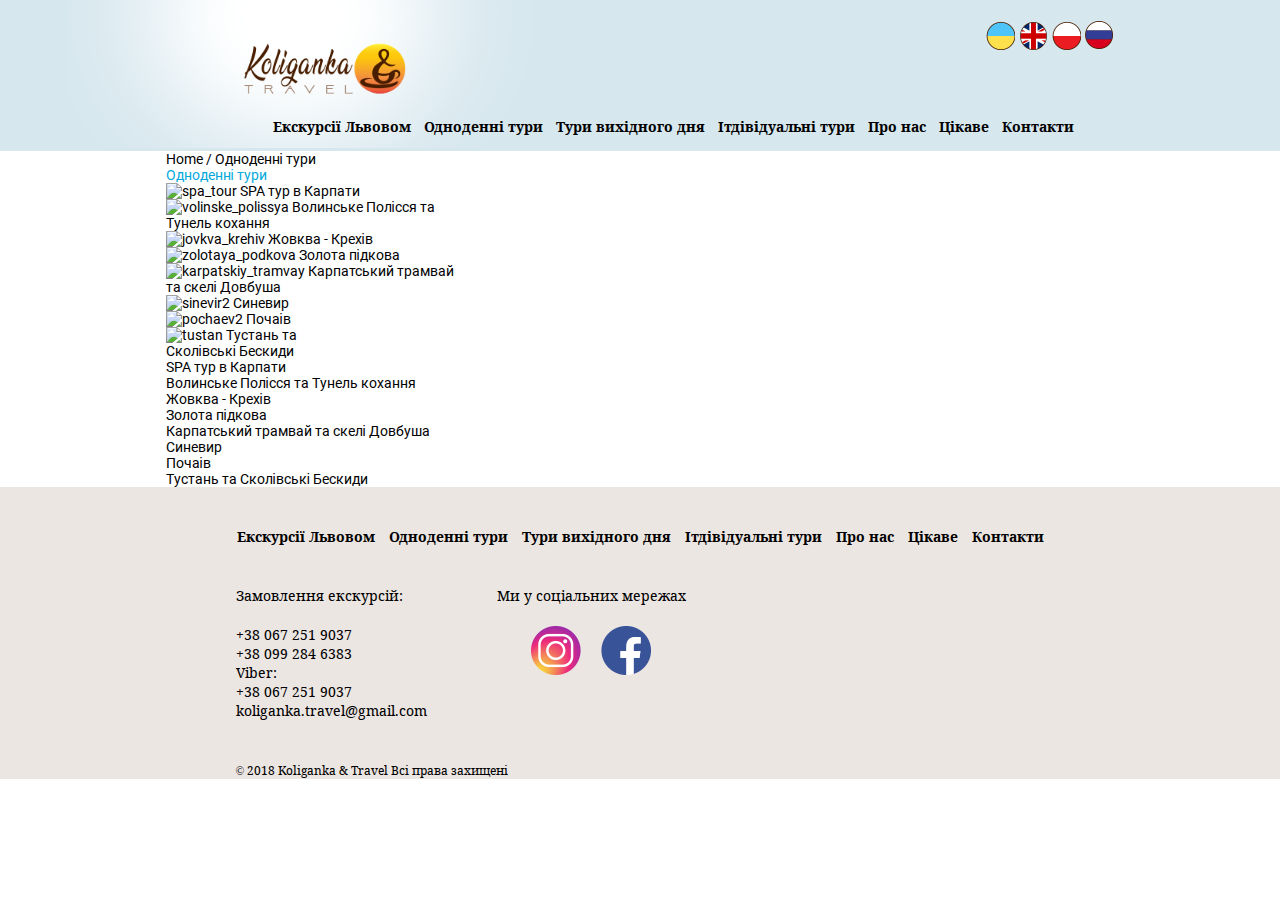
==== day-tours.html @ 27770086 "day-tours" ====
<!DOCTYPE html>
<html lang="ua">
<head>
    <meta charset="UTF-8">
    <title>Koliganka</title>
    <meta name="viewport" content="width=device-width, initial-scale=1.0, shrink-to-fit=no, viewport-fit=cover">
    <meta http-equiv="X-UA-Compatible" content="IE=edge">
    <meta name="format-detection" content="telephone=no,address=no">
    <meta name="theme-color" content="#4285f4">
    <link rel="stylesheet" href="css/style.css">
</head>
<body>
<header class="head clearfix">
    <div class="container">
        <div class="element">
        <a class="head-logo" href="index.html">
            <img src="images/logo.png" alt="logo">
        </a>
        <div class="head-languages">
            <a href="#"><img src="img/ua.png" alt="ua"></a>
            <a href="#"><img src="img/eng.png" alt="eng"></a>
            <a href="#"><img src="img/pl.png" alt="pl"></a>
            <a href="#"><img src="img/ru.png" alt="ru"></a>
        </div>
        </div>
        <nav class="head-nav">
            <a href="#">Екскурсії Львовом</a>
            <a href="day-tours.html">Одноденні тури</a>
            <a href="#">Тури вихідного дня</a>
            <a href="#">Ітдівідуальні тури</a>
            <a href="#">Про нас</a>
            <a href="#">Цікаве</a>
            <a href="#">Контакти</a>
        </nav>
    </div>
</header>
<main class="main__day-tours">
    <div class="main__day-tours__head">
        <div class="container">
            <a href="#">Home / Одноденні тури</a>
            <h1 class="main__day-tours__head-h1">Одноденні тури</h1>
        </div>
    </div>
    <div class="main__day-tours__content">
        <div class="container">
            <div class="main__day-tours__content__tours">
                <div class="main__day-tours__content__tours-items">
                    <div class="main__day-tours__content__tours__item">
                        <img src="images/spa_tour.jpg" alt="spa_tour">
                        <a href="#" class="main__day-tours__content__tours__item-description">SPA тур в Карпати</a>
                    </div>
                    <div class="main__day-tours__content__tours__item">
                        <img src="images/volinske_polissya.jpg" alt="volinske_polissya">
                        <a href="#" class="main__day-tours__content__tours__item-description">Волинське Полісся та<br>Тунель кохання</a>
                    </div>
                    <div class="main__day-tours__content__tours__item">
                        <img src="images/jovkva_krehiv.jpg" alt="jovkva_krehiv">
                        <a href="#" class="main__day-tours__content__tours__item-description">Жовква - Крехів</a>
                    </div>
                    <div class="main__day-tours__content__tours__item">
                        <img src="images/zolotaya_podkova.jpg" alt="zolotaya_podkova">
                        <a href="#" class="main__day-tours__content__tours__item-description">Золота підкова</a>
                    </div>

                    <div class="main__day-tours__content__tours__item">
                        <img src="images/karpatskiy_tramvay.jpg" alt="karpatskiy_tramvay">
                        <a href="#" class="main__day-tours__content__tours__item-description">Карпатський трамвай <br>та скелі Довбуша</a>
                    </div>
                    <div class="main__day-tours__content__tours__item">
                        <img src="images/sinevir2.jpg" alt="sinevir2">
                        <a href="#" class="main__day-tours__content__tours__item-description">Синевир</a>
                    </div>
                    <div class="main__day-tours__content__tours__item">
                        <img src="images/pochaev2.jpg" alt="pochaev2">
                        <a href="#" class="main__day-tours__content__tours__item-description">Почаів</a>
                    </div>
                    <div class="main__day-tours__content__tours__item">
                        <img src="images/tustan.jpg" alt="tustan">
                        <a href="#" class="main__day-tours__content__tours__item-description">Тустань та <br>Сколівські Бескиди</a>
                    </div>
                </div>
                <aside class="main__day-tours-aside">
                    <ul>
                        <li><a href="#">SPA тур в Карпати</a></li>
                        <li><a href="#">Волинське Полісся та Тунель кохання</a></li>
                        <li><a href="#">Жовква - Крехів</a></li>
                        <li><a href="#">Золота підкова</a></li>
                        <li><a href="#">Карпатський трамвай та скелі Довбуша</a></li>
                        <li><a href="#">Синевир</a></li>
                        <li><a href="#">Почаів</a></li>
                        <li><a href="#">Тустань та Сколівські Бескиди</a></li>
                    </ul>
                </aside>
            </div>
        </div>
    </div>
</main>

<footer class="foot">
    <div class="container">
        <nav class="foot-nav">
        <a href="#">Екскурсії Львовом</a>
        <a href="day-tours.html">Одноденні тури</a>
        <a href="#">Тури вихідного дня</a>
        <a href="#">Ітдівідуальні тури</a>
        <a href="#">Про нас</a>
        <a href="#">Цікаве</a>
        <a href="#">Контакти</a>
    </nav>
        <div class="foot__contacts">
            <div class="foot__contacts-order">
                <h2 class="foot__contacts__head">Замовлення екскурсій:</h2>
                <ul>
                    <li><address>+38 067 251 9037</address></li>
                    <li><address>+38 099 284 6383</address></li>
                    <li>Viber: <address>+38 067 251 9037</address></li>
                    <li><address>koliganka.travel@gmail.com</address></li>
                </ul>
            </div>
            <div class="foot__contacts__social">
                <h2 class="foot__contacts__head">Ми у соціальних мережах</h2>
                <div class="foot__contacts__social-button">
                    <a href="#"><img src="img/instagram.png" alt="#"></a>
                    <a href="#"><img src="img/fb.png" alt="#"></a>
                </div>
            </div>
        </div>
        <small class="foot-copyright">© 2018 Koliganka & Travel Всі права захищені</small>
    </div>
</footer>
</body>
</html>
---- css/style.css ----
@charset "UTF-8";
:root {
    --color-primary: #01A9DB;
    --color-secondary: #828282;
    --color-accent: #FFA500;
    --color-error: #FF5252;
    --color-info: #2196F3;
    --color-success: #4CAF50;
    --color-warning: #FFC107;
}
@font-face {
    font-family: 'Open Sans';
    src: url('../fonts/OpenSans-Regular.woff2') format('woff2'),
    url('../fonts/OpenSans-Regular.woff') format('woff');
    font-weight: normal;
    font-style: normal;
    font-display: swap;
}
@font-face {
    font-family: 'Open Sans';
    src: url('../fonts/OpenSans-Bold.woff2') format('woff2'),
    url('../fonts/OpenSans-Bold.woff') format('woff');
    font-weight: bold;
    font-style: normal;
    font-display: swap;
}
@font-face {
    font-family: 'Roboto';
    src: url('../fonts/Roboto-Regular.woff2') format('woff2'),
    url('../fonts/Roboto-Regular.woff') format('woff');
    font-weight: normal;
    font-style: normal;
    font-display: swap;
}
@font-face {
    font-family: 'Roboto';
    src: url('../fonts/Roboto-Bold.woff2') format('woff2'),
    url('../fonts/Roboto-Bold.woff') format('woff');
    font-weight: bold;
    font-style: normal;
    font-display: swap;
}
@font-face {
    font-family: 'Ariston';
    src: url('../fonts/ariston_normal.ttf') format('ttf'),
    url('../fonts/ariston_normal.ttf') format('ttf');
    font-weight: normal;
    font-style: normal;
    font-display: swap;
}
@font-face {
    font-family: 'Noto Serif';
    src: url('../fonts/notoserif/notoserif.woff2')  format('woff2'),
    url('../fonts/notoserif/notoserif.woff') format('woff');
    font-weight: 400;
    font-style: normal;
}
@font-face {
    font-family: 'Noto Serif';
    src: url('../fonts/notoserif/notoserifitalic.woff2')  format('woff2'),
    url('../fonts/notoserif/notoserifitalic.woff') format('woff');
    font-weight: 400;
    font-style: italic;
}
@font-face {
    font-family: 'Noto Serif';
    src: url('../fonts/notoserif/notoserifbold.woff2')  format('woff2'),
    url('../fonts/notoserif/notoserifbold.woff') format('woff');
    font-weight: 700;
    font-style: normal;
}
@font-face {
    font-family: 'Noto Serif';
    src: url('../fonts/notoserif/notoserifbolditalic.woff2')  format('woff2'),
    url('../fonts/notoserif/notoserifbolditalic.woff') format('woff');
    font-weight: 700;
    font-style: italic;
}
html {
    -webkit-box-sizing: border-box;
    box-sizing: border-box;
    height: 100%;
    overflow-x: hidden;
    font-family: "Roboto", Arial, sans-serif, 'Noto Serif', 'Ariston';
    font-size: 14px;
}
*, *::after, *::before {
    -webkit-box-sizing: inherit;
    box-sizing: inherit;
}
body {
    min-height: 100%;
    position: relative;
    -webkit-font-smoothing: antialiased;
}
.clearfix::after {
    content: '';
    display: block;
    clear: both;
}
img {
    max-width: 100%;
    height: auto;
}
a{
    text-decoration: none;
    color: #000;
}
.site-icon {
    display: inline-block;
    width: 1em;
    height: 1em;
    stroke-width: 0;
    stroke: currentColor;
    fill: currentColor;
}
.pseudo-full-width-background::after {
    content: '';
    display: block;
    position: absolute;
    height: 100%;
    width: 100vw;
    background-color: inherit;
    top: 0;
    left: -50vw;
    right: -50vw;
    margin-right: auto;
    margin-left: auto;
    z-index: -1;
}
.container {
    position: relative;
    max-width: 980px;
    min-width: 320px;
    margin: auto;
    padding: 0 calc(1vw + .2rem);
}
.fade-in {
    -webkit-animation-name: fadeIn;
    animation-name: fadeIn;
    -webkit-animation-duration: 1.3s;
    animation-duration: 1.3s;
    -webkit-animation-timing-function: cubic-bezier(0, 0, 0.4, 1);
    animation-timing-function: cubic-bezier(0, 0, 0.4, 1);
    -webkit-animation-fill-mode: forwards;
    animation-fill-mode: forwards;
}
@-webkit-keyframes fadeIn {
    from {
        opacity: 0;
    }

    to {
        opacity: 1;
    }
}
@keyframes fadeIn {
    from {
        opacity: 0;
    }

    to {
        opacity: 1;
    }
}
h1 {
    color: #01A9DB;
    color: var(--color-primary);
}
template {
}
body,div,dl,dt,dd,ul,li,h1,h2,h3,h4,h5,h6,pre,code,form,fieldset,input,textarea,p,blockquote,th,td{margin:0;padding:0;}
table{border-collapse:collapse;border-spacing:0;}
fieldset,img,abbr{border:0;}
address,caption,cite,code,dfn,em,strong,th,var {font-style:normal;font-weight:normal;}
ul li{list-style:none;}
caption,th{text-align:left;}
h1,h2,h3,h4,h5,h6{font-size:100%;font-weight:normal;}
sup{vertical-align:text-top;}
sub{vertical-align:text-bottom;}
input,textarea,select{font-family:inherit;font-size:inherit;font-weight:inherit;}
legend{color:#000;}
article,aside,details,figcaption,figure,footer,header,hgroup,menu,nav,section {display:block;}
figure {
                                                                                                                                                                                                                                                                                                                                                                                                                                                                                                                                                                                                                                                                      margin: 0;}
.head{
    background-color: #d6e7ee;
    position: relative;
}
.head-logo img{
    width: 500px;
    margin-left: -100px;
}
.head-languages{
    display: inline-block;
    float: right;
    margin-top: 20px;
}
.head-nav{
    position: absolute;
    bottom: 15px;
    left: 12%;
}
.head-nav a{
    padding: 10px 5px;
    font-family: 'Noto Serif';
    font-weight: 700;
}
.general{
    margin-bottom: 40px;
}
.general-slider{
    margin-bottom: 40px;
}
.general__slid{
    position: relative;
}
.general__slid img{
    z-index: -5;
}
.general__slid-text{
    font-family: 'Ariston';
    font-size: 4em;
    top: 25%;
    left: 10%;
    position: absolute;
    color: #FFFFFF;
}
.general__proposal{
    font-family: 'Noto Serif';
}
.general__proposal__text{
    color: #3388ab;
    text-align: center;
    padding-bottom: 40px;
}
.general__proposal__text h2{
    font-size: 3em;
    margin-bottom: 5px;
}
.general__proposal__text span{
    font-size: 1.5em;
    font-style: italic;
}
.general__proposal-items{
    display: -webkit-box;
    display: -ms-flexbox;
    display: flex;
    -ms-flex-wrap: wrap;
    flex-wrap: wrap;
    -webkit-box-pack: justify;
    -ms-flex-pack: justify;
    justify-content: space-between;
}
.general__proposal__item{
    -ms-flex-preferred-size: calc(33% - 10px);
    flex-basis: calc(33% - 10px);
    position: relative;
}
.general__proposal__item-head{
    font-weight: 700;
    display: block;
}
.general__proposal__item-view{
    font-style: italic;
}
.general__proposal__item-pris{
    font-size: 2em;
    display: -webkit-box;
    display: -ms-flexbox;
    display: flex;
    -webkit-box-align: center;
    -ms-flex-align: center;
    align-items: center;
    margin-left: 70px;
    padding-right: 6px;
}
.general__proposal__item-pris-sir, .general__proposal__item-pris-love, .general__proposal__item-pris-cofe{
    margin-left: 65px;
}
.general__proposal__item-pris img{
    padding: 0 10px;
}
.general__proposal__item-description{
    display: -webkit-box;
    display: -ms-flexbox;
    display: flex;
    -webkit-box-pack: justify;
    -ms-flex-pack: justify;
    justify-content: space-between;
    -webkit-box-align: center;
    -ms-flex-align: center;
    align-items: center;
    background-color: rgba(121, 121, 121, .5);
    padding: 10px;
    color: #FFFFFF;
    position: absolute;
    bottom: 2px;
}
.general__proposal__item-description:hover{
    background-color: rgba(217, 217, 217, .7);
    color: #000;
}
.foot{
    background-color: #ece6e2;
    padding-top: 20px;
    font-family: 'Noto Serif';
}
.foot-nav{
    text-align: center;
    margin: 20px 0 40px 0;
}
.foot-nav a{
    padding: 10px 5px;
    font-weight: 700;
}
.foot__contacts{
    display: -webkit-box;
    display: -ms-flexbox;
    display: flex;
    margin-left: 70px;
    margin-bottom: 40px;
}
.foot__contacts__head{
    margin-bottom: 20px;
}
.foot__contacts__social, .foot-copyright{
    margin-left: 70px;
}
.foot__contacts__social-button{
    display: -webkit-box;
    display: -ms-flexbox;
    display: flex;
    -webkit-box-pack: center;
    -ms-flex-pack: center;
    justify-content: center;
}
.foot__contacts__social-button img{
    margin: 0 10px;
}
/*# sourceMappingURL=[data-uri] */
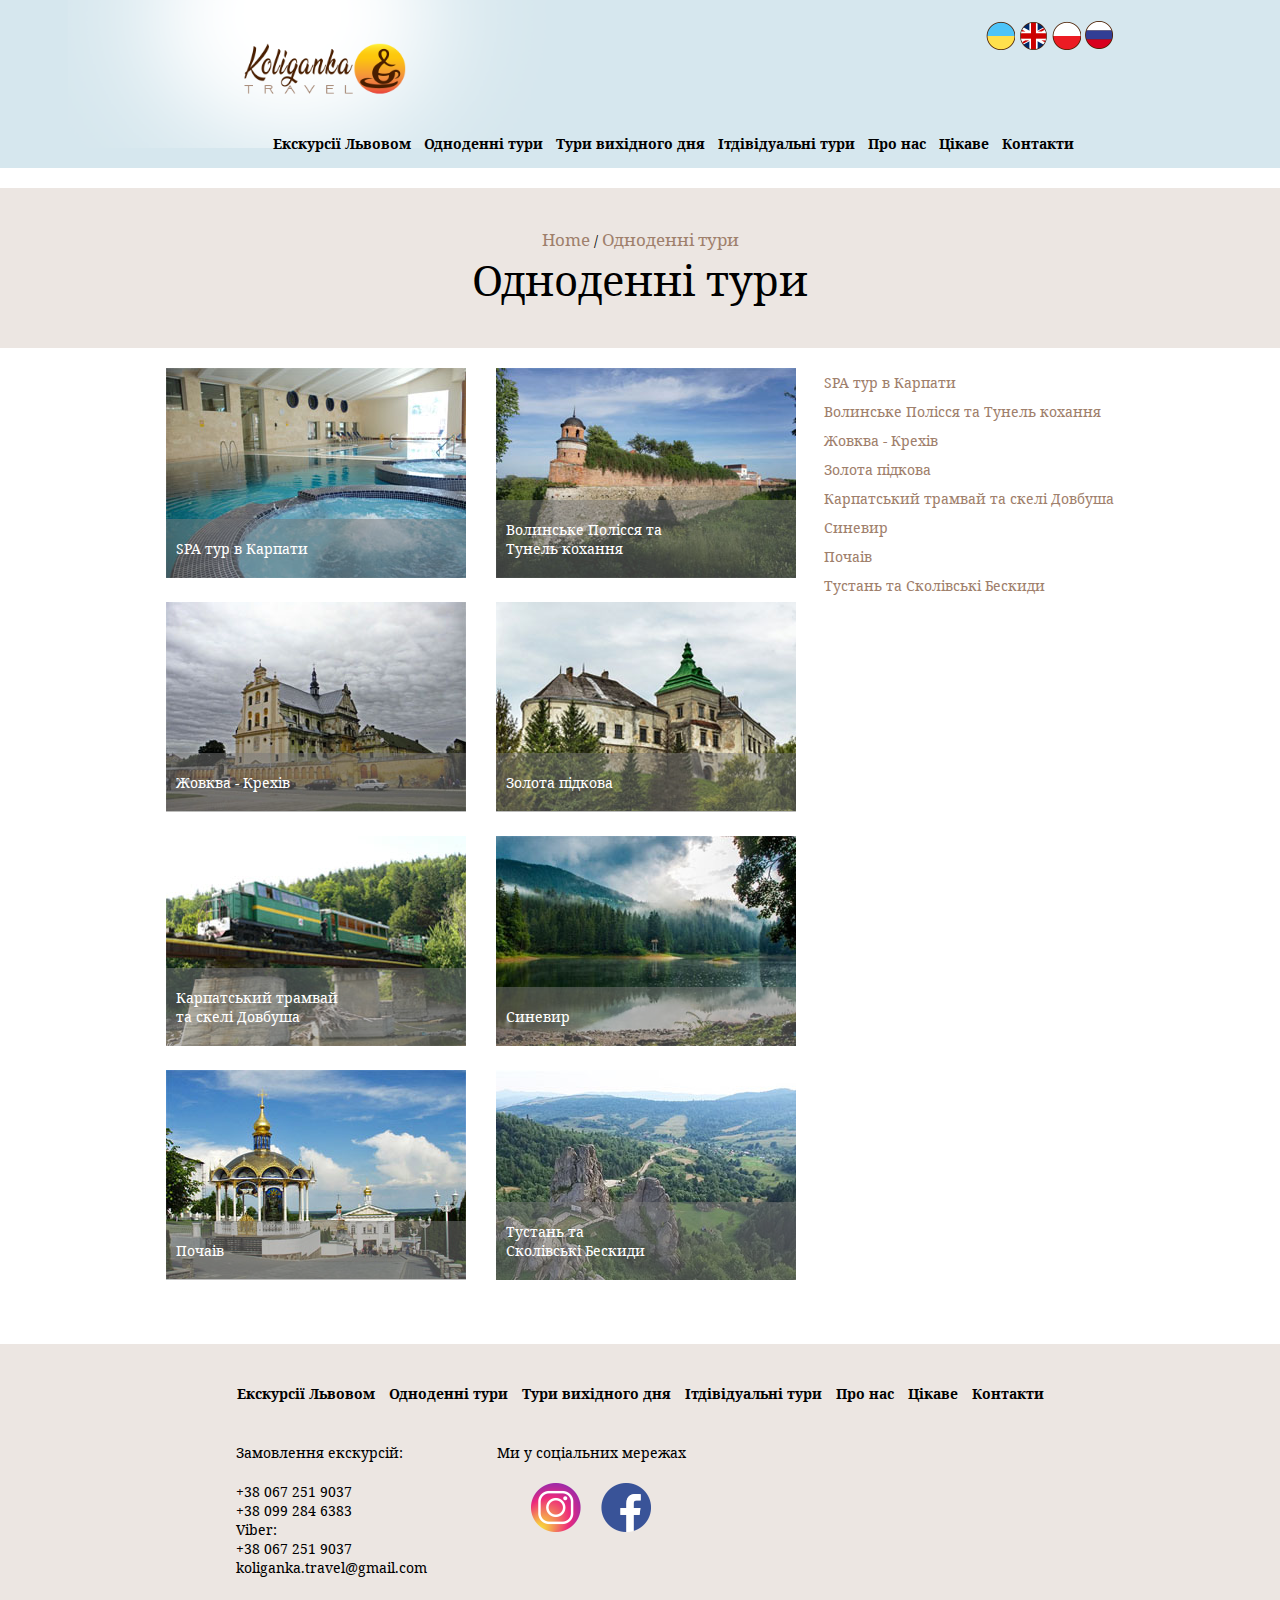
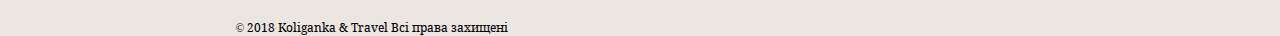
==== commit 42664a3a: "правка карточки" ====
--- a/day-tours.html
+++ b/day-tours.html
@@ -13,31 +13,37 @@
 <header class="head clearfix">
     <div class="container">
         <div class="element">
-        <a class="head-logo" href="index.html">
-            <img src="images/logo.png" alt="logo">
-        </a>
-        <div class="head-languages">
-            <a href="#"><img src="img/ua.png" alt="ua"></a>
-            <a href="#"><img src="img/eng.png" alt="eng"></a>
-            <a href="#"><img src="img/pl.png" alt="pl"></a>
-            <a href="#"><img src="img/ru.png" alt="ru"></a>
+            <a class="head-logo" href="index.html">
+                <img src="images/logo.png" alt="logo">
+            </a>
+            <div class="head-languages">
+                <a href="#"><img src="img/ua.png" alt="ua"></a>
+                <a href="#"><img src="img/eng.png" alt="eng"></a>
+                <a href="#"><img src="img/pl.png" alt="pl"></a>
+                <a href="#"><img src="img/ru.png" alt="ru"></a>
+            </div>
         </div>
+            <svg class="site-icon head-nav-icon" xmlns="http://www.w3.org/2000/svg">
+                <use xlink:href="img/svg/svg-symbols.svg#menu-button"></use>
+            </svg>
+            <nav class="head-nav head-nav-mob">
+                <a href="#">Екскурсії Львовом</a>
+                <a href="day-tours.html">Одноденні тури</a>
+                <a href="#">Тури вихідного дня</a>
+                <a href="#">Ітдівідуальні тури</a>
+                <a href="#">Про нас</a>
+                <a href="#">Цікаве</a>
+                <a href="#">Контакти</a>
+            </nav>
         </div>
-        <nav class="head-nav">
-            <a href="#">Екскурсії Львовом</a>
-            <a href="day-tours.html">Одноденні тури</a>
-            <a href="#">Тури вихідного дня</a>
-            <a href="#">Ітдівідуальні тури</a>
-            <a href="#">Про нас</a>
-            <a href="#">Цікаве</a>
-            <a href="#">Контакти</a>
-        </nav>
     </div>
 </header>
 <main class="main__day-tours">
     <div class="main__day-tours__head">
         <div class="container">
-            <a href="#">Home / Одноденні тури</a>
+            <a href="index.html">Home </a>
+            <span>/</span>
+            <a href="day-tours.html"> Одноденні тури</a>
             <h1 class="main__day-tours__head-h1">Одноденні тури</h1>
         </div>
     </div>
@@ -129,4 +135,5 @@
     </div>
 </footer>
 </body>
+<!--rimidbit-->
 </html>--- a/css/style.css
+++ b/css/style.css
@@ -272,11 +272,7 @@
     -webkit-box-align: center;
     -ms-flex-align: center;
     align-items: center;
-    margin-left: 70px;
-    padding-right: 6px;
-}
-.general__proposal__item-pris-sir, .general__proposal__item-pris-love, .general__proposal__item-pris-cofe{
-    margin-left: 65px;
+    padding-right: 10px;
 }
 .general__proposal__item-pris img{
     padding: 0 10px;
@@ -296,11 +292,80 @@
     color: #FFFFFF;
     position: absolute;
     bottom: 2px;
+    width: 300px;
 }
 .general__proposal__item-description:hover{
     background-color: rgba(217, 217, 217, .7);
     color: #000;
 }
+/*general end*/
+.main__day-tours{
+    font-family: 'Noto Serif';
+    margin: 20px 0 40px 0;
+}
+.main__day-tours__head{
+    background-color: #ece6e2;
+    text-align: center;
+    padding: 40px 0;
+}
+.main__day-tours__head a{
+    font-size: 1.2em;
+    color: #9f806c;
+}
+.main__day-tours__head-h1{
+    font-size: 3em;
+    color: #000;
+}
+.main__day-tours__content__tours-items{
+    display: -webkit-box;
+    display: -ms-flexbox;
+    display: flex;
+    -webkit-box-pack: justify;
+    -ms-flex-pack: justify;
+    justify-content: space-between;
+    -ms-flex-wrap: wrap;
+    flex-wrap: wrap;
+    max-width: 640px;
+}
+.main__day-tours__content__tours__item{
+    -ms-flex-preferred-size: calc(50% - 10px);
+    flex-basis: calc(50% - 10px);
+    position: relative;
+    margin-bottom: 20px;
+}
+.main__day-tours__content__tours__item-description{
+    display: block;
+    position: absolute;
+    bottom: 4px;
+    width: 300px;
+    background-color: rgba(121, 121, 121, .5);
+    padding: 20px 10px;
+    color: #FFFFFF;
+}
+.main__day-tours__content__tours__item-description:hover{
+    background-color: rgba(217, 217, 217, .7);
+    color: #000;
+}
+.main__day-tours__content__tours{
+    display: -webkit-box;
+    display: -ms-flexbox;
+    display: flex;
+    -webkit-box-pack: justify;
+    -ms-flex-pack: justify;
+    justify-content: space-between;
+    margin-top: 20px;
+}
+.main__day-tours-aside{
+    -webkit-box-ordinal-group: 2;
+    -ms-flex-order: 1;
+    order: 1;
+}
+.main__day-tours-aside a{
+    display: block;
+    padding: 5px 0;
+    color: #9f806c;
+}
+/*main__day-tours end*/
 .foot{
     background-color: #ece6e2;
     padding-top: 20px;
@@ -338,4 +403,4 @@
 .foot__contacts__social-button img{
     margin: 0 10px;
 }
-/*# sourceMappingURL=[data-uri] */
+/*# sourceMappingURL=[data-uri] */
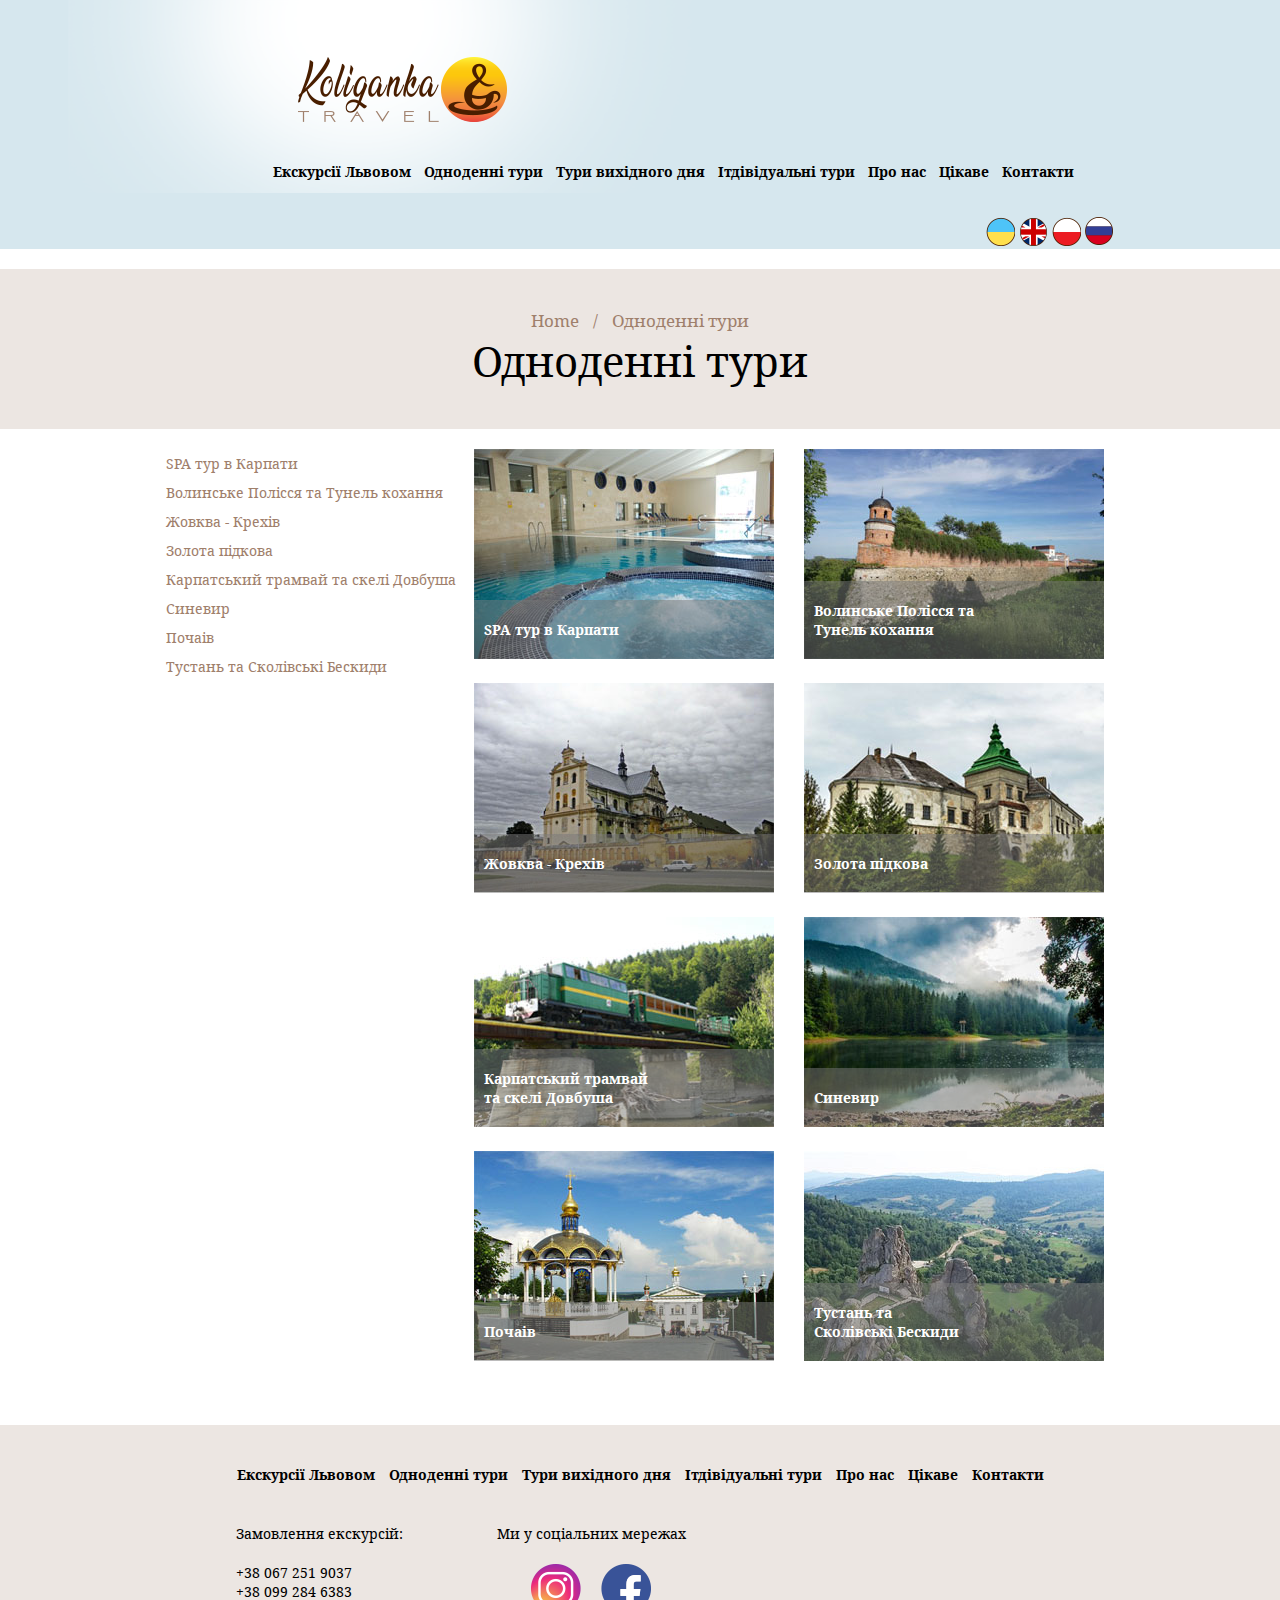
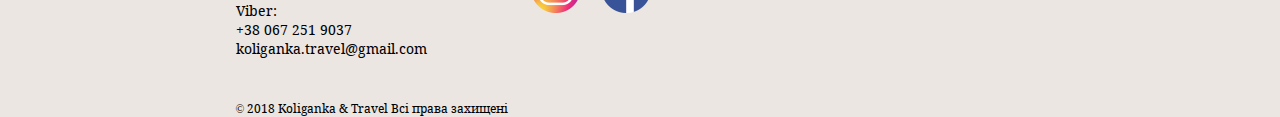
==== commit 59931db8: "все страницы" ====
--- a/day-tours.html
+++ b/day-tours.html
@@ -12,20 +12,22 @@
 <body>
 <header class="head clearfix">
     <div class="container">
-        <div class="element">
+        <div class="head-elements">
             <a class="head-logo" href="index.html">
                 <img src="images/logo.png" alt="logo">
             </a>
-            <div class="head-languages">
-                <a href="#"><img src="img/ua.png" alt="ua"></a>
-                <a href="#"><img src="img/eng.png" alt="eng"></a>
-                <a href="#"><img src="img/pl.png" alt="pl"></a>
-                <a href="#"><img src="img/ru.png" alt="ru"></a>
+            <div class="head-buttons">
+                <div class="head-languages">
+                    <a href="#"><img src="img/ua.png" alt="ua"></a>
+                    <a href="#"><img src="img/eng.png" alt="eng"></a>
+                    <a href="#"><img src="img/pl.png" alt="pl"></a>
+                    <a href="#"><img src="img/ru.png" alt="ru"></a>
+                </div>
+                <svg class="site-icon head-nav-icon" xmlns="http://www.w3.org/2000/svg">
+                    <use xlink:href="img/svg/svg-symbols.svg#menu-button"></use>
+                </svg>
             </div>
         </div>
-            <svg class="site-icon head-nav-icon" xmlns="http://www.w3.org/2000/svg">
-                <use xlink:href="img/svg/svg-symbols.svg#menu-button"></use>
-            </svg>
             <nav class="head-nav head-nav-mob">
                 <a href="#">Екскурсії Львовом</a>
                 <a href="day-tours.html">Одноденні тури</a>
--- a/css/style.css
+++ b/css/style.css
@@ -188,7 +188,7 @@
     position: relative;
 }
 .head-logo img{
-    width: 500px;
+    max-width: 80%;
     margin-left: -100px;
 }
 .head-languages{
@@ -205,6 +205,16 @@
     padding: 10px 5px;
     font-family: 'Noto Serif';
     font-weight: 700;
+}
+.head-nav-icon{
+    font-size: 3em;
+    position: absolute;
+    bottom: 15px;
+    right: 15px;
+    display: none;
+}
+.head-nav-icon:active{
+    fill: #3388ab;
 }
 .general{
     margin-bottom: 40px;
@@ -256,6 +266,7 @@
     -ms-flex-preferred-size: calc(33% - 10px);
     flex-basis: calc(33% - 10px);
     position: relative;
+    margin-bottom: 20px;
 }
 .general__proposal__item-head{
     font-weight: 700;
@@ -308,7 +319,10 @@
     text-align: center;
     padding: 40px 0;
 }
-.main__day-tours__head a{
+.main__day-tours__head span{
+    padding: 0 10px;
+}
+.main__day-tours__head a, .main__day-tours__head span{
     font-size: 1.2em;
     color: #9f806c;
 }
@@ -337,6 +351,7 @@
     display: block;
     position: absolute;
     bottom: 4px;
+    font-weight: 700;
     width: 300px;
     background-color: rgba(121, 121, 121, .5);
     padding: 20px 10px;
@@ -356,9 +371,10 @@
     margin-top: 20px;
 }
 .main__day-tours-aside{
-    -webkit-box-ordinal-group: 2;
-    -ms-flex-order: 1;
-    order: 1;
+    -webkit-box-ordinal-group: 0;
+    -ms-flex-order: -1;
+    order: -1;
+    margin-right: 10px;
 }
 .main__day-tours-aside a{
     display: block;
@@ -366,6 +382,48 @@
     color: #9f806c;
 }
 /*main__day-tours end*/
+.main__photo-gallery{
+    margin: 20px 0 40px 0;
+}
+.main__photo-gallery__content-items{
+    margin-top: 20px;
+    display: -webkit-box;
+    display: -ms-flexbox;
+    display: flex;
+    -webkit-box-pack: justify;
+    -ms-flex-pack: justify;
+    justify-content: space-between;
+}
+.main__photo-gallery__content__item{
+    position: relative;
+    margin-bottom: 20px;
+}
+.main__photo-gallery__content__item-description{
+    display: block;
+    padding: 20px 0;
+    text-align: center;
+    font-weight: 700;
+    position: absolute;
+    bottom: 2px;
+    min-width: 100%;
+    color: #ffffff;
+    background-color: rgba(121, 121, 121, .5);
+}
+.main__photo-gallery__content__item-description:hover{
+    color: #000;
+    background-color: rgba(217, 217, 217, .7);
+}
+/*main__photo-gallery end*/
+.main__photo-gallery-golden-horseshoe{
+    margin: 20px 0 40px 0;
+}
+.main__photo-gallery-slider{
+    margin: 20px 0;
+}
+.main__photo-gallery__slid{
+    text-align: center;
+    vertical-align: center;
+}
 .foot{
     background-color: #ece6e2;
     padding-top: 20px;
@@ -403,4 +461,136 @@
 .foot__contacts__social-button img{
     margin: 0 10px;
 }
-/*# sourceMappingURL=[data-uri] */
+@media screen and (max-width: 935px) {
+    .head-nav{
+        left: 15px;
+    }
+}
+@media screen and (max-width: 845px){
+    .head-nav{
+        display: none;
+    }
+
+    .head-nav-icon{
+        display: block;
+    }
+    .head-nav-mob{
+        display: block;
+        margin: 0 10%;
+        width: 80%;
+        left: 0;
+        right: 0;
+        bottom: -420px;
+        z-index: 5;
+        background-color: #ece6e2;
+    }
+
+    .head-nav-mob a{
+        display: block;
+        padding: 20px 40px;
+        border-bottom: 1px solid #ffffff;
+        text-align: center;
+    }
+}
+@media screen and (max-width: 980px){
+    .general__proposal__item{
+        -ms-flex-preferred-size: calc(50% - 10px);
+        flex-basis: calc(50% - 10px);
+        display: -webkit-box;
+        display: -ms-flexbox;
+        display: flex;
+        -webkit-box-pack: center;
+        -ms-flex-pack: center;
+        justify-content: center;
+    }
+
+    .general__proposal__item-description{
+        bottom: 0;
+    }
+}
+@media screen and (max-width: 655px){
+    .general__proposal__item{
+        -ms-flex-preferred-size: 100%;
+        flex-basis: 100%;
+    }
+}
+@media screen and (max-width: 950px){
+    .main__day-tours-aside{
+        -webkit-box-ordinal-group: 2;
+        -ms-flex-order: 1;
+        order: 1;
+        margin-right: 0;
+        text-align: center;
+    }
+
+    .main__day-tours__content__tours{
+        -webkit-box-orient: vertical;
+        -webkit-box-direction: normal;
+        -ms-flex-direction: column;
+        flex-direction: column;
+        -webkit-box-pack: center;
+        -ms-flex-pack: center;
+        justify-content: center;
+        -webkit-box-align: center;
+        -ms-flex-align: center;
+        align-items: center;
+    }
+    .main__photo-gallery__content-items{
+        -webkit-box-orient: vertical;
+        -webkit-box-direction: normal;
+        -ms-flex-direction: column;
+        flex-direction: column;
+        -webkit-box-align: center;
+        -ms-flex-align: center;
+        align-items: center;
+    }
+}
+@media screen and (max-width: 660px){
+    .main__day-tours__content__tours__item{
+        -ms-flex-preferred-size: 100%;
+        flex-basis: 100%;
+        display: -webkit-box;
+        display: -ms-flexbox;
+        display: flex;
+        -webkit-box-pack: center;
+        -ms-flex-pack: center;
+        justify-content: center;
+    }
+
+    .main__day-tours__content__tours__item-description{
+        bottom: 0;
+    }
+}
+@media screen and (max-width: 600px){
+    .foot__contacts{
+        margin-left: 0;
+        -webkit-box-pack: center;
+        -ms-flex-pack: center;
+        justify-content: center;
+    }
+}
+@media screen and (max-width: 480px){
+    .foot-copyright{
+        margin-left: 15px;
+    }
+
+    .foot__contacts{
+        -webkit-box-orient: vertical;
+        -webkit-box-direction: normal;
+        -ms-flex-direction: column;
+        flex-direction: column;
+        -webkit-box-align: center;
+        -ms-flex-align: center;
+        align-items: center;
+    }
+
+    .foot__contacts__social{
+        margin-left: 0;
+        margin-top: 20px;
+    }
+
+    .foot__contacts-order{
+        text-align: center;
+    }
+}
+/*# sourceMappingURL=[data-uri] */
